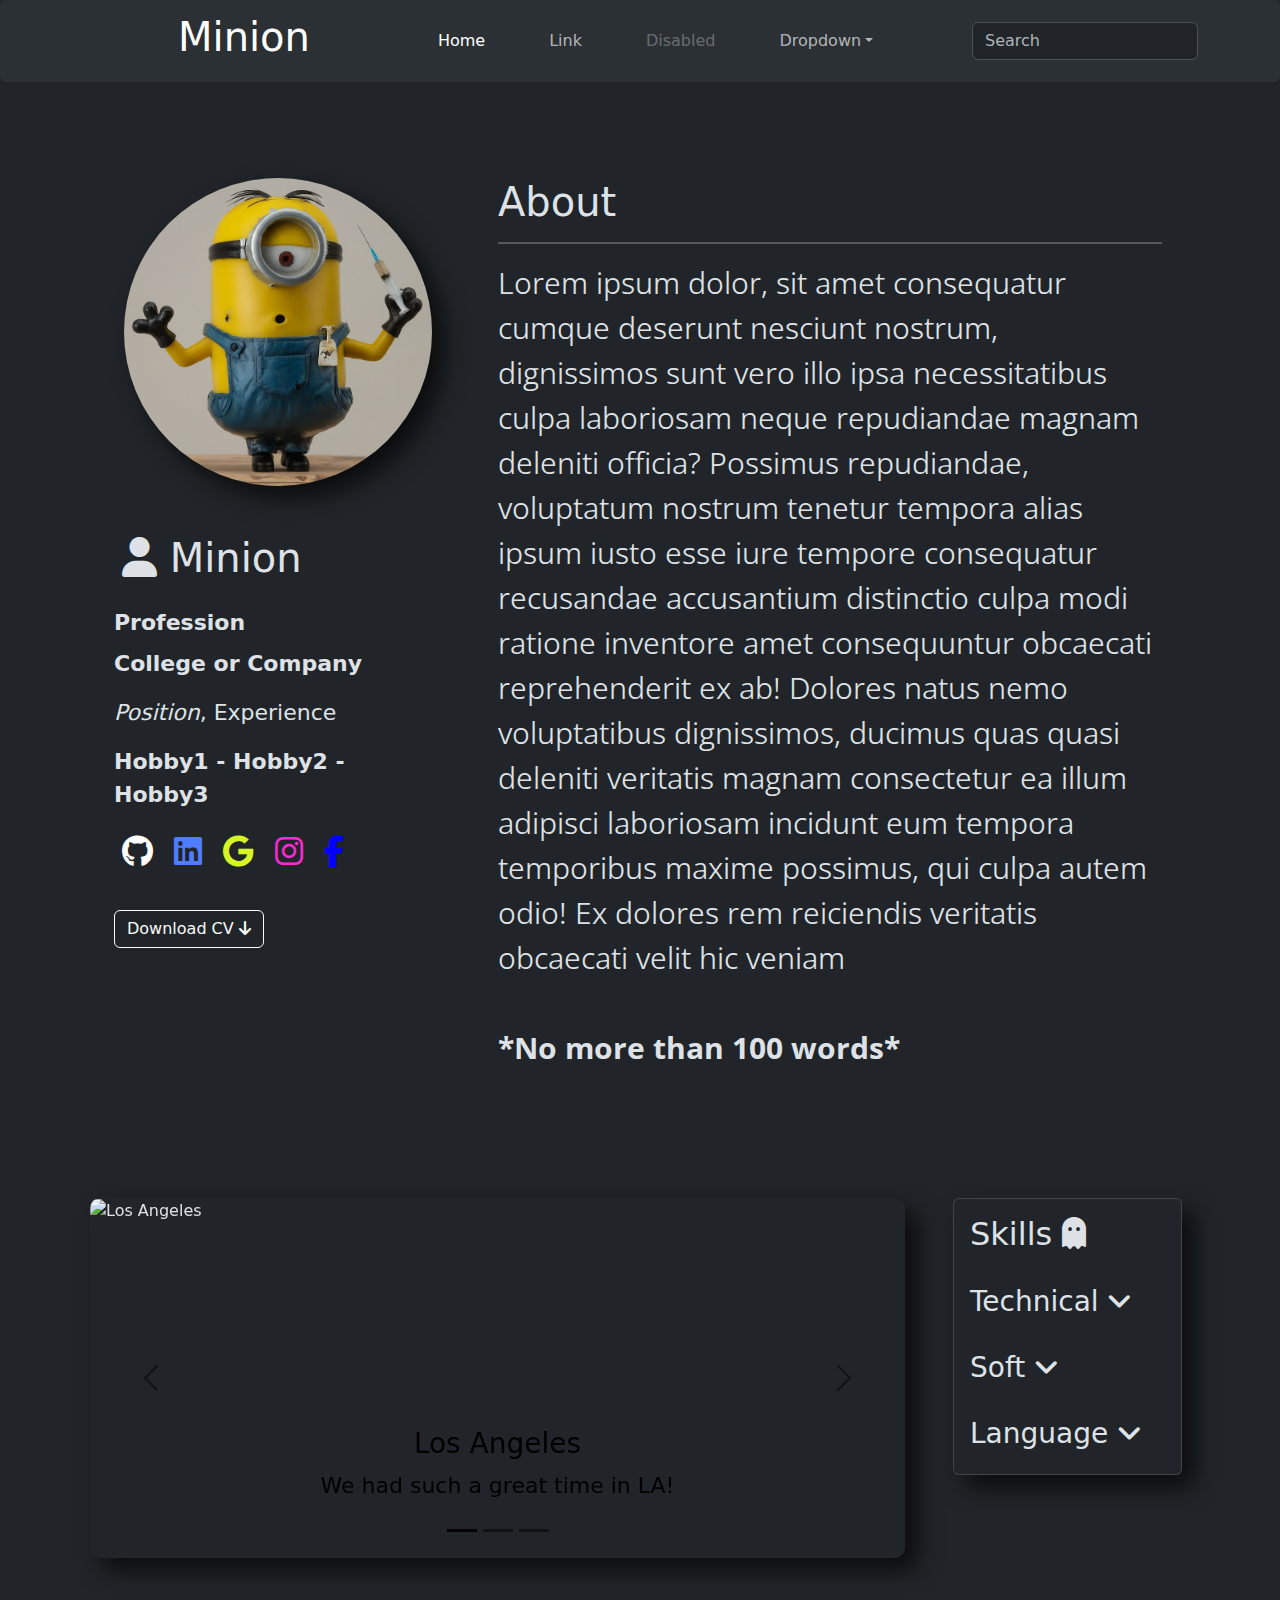
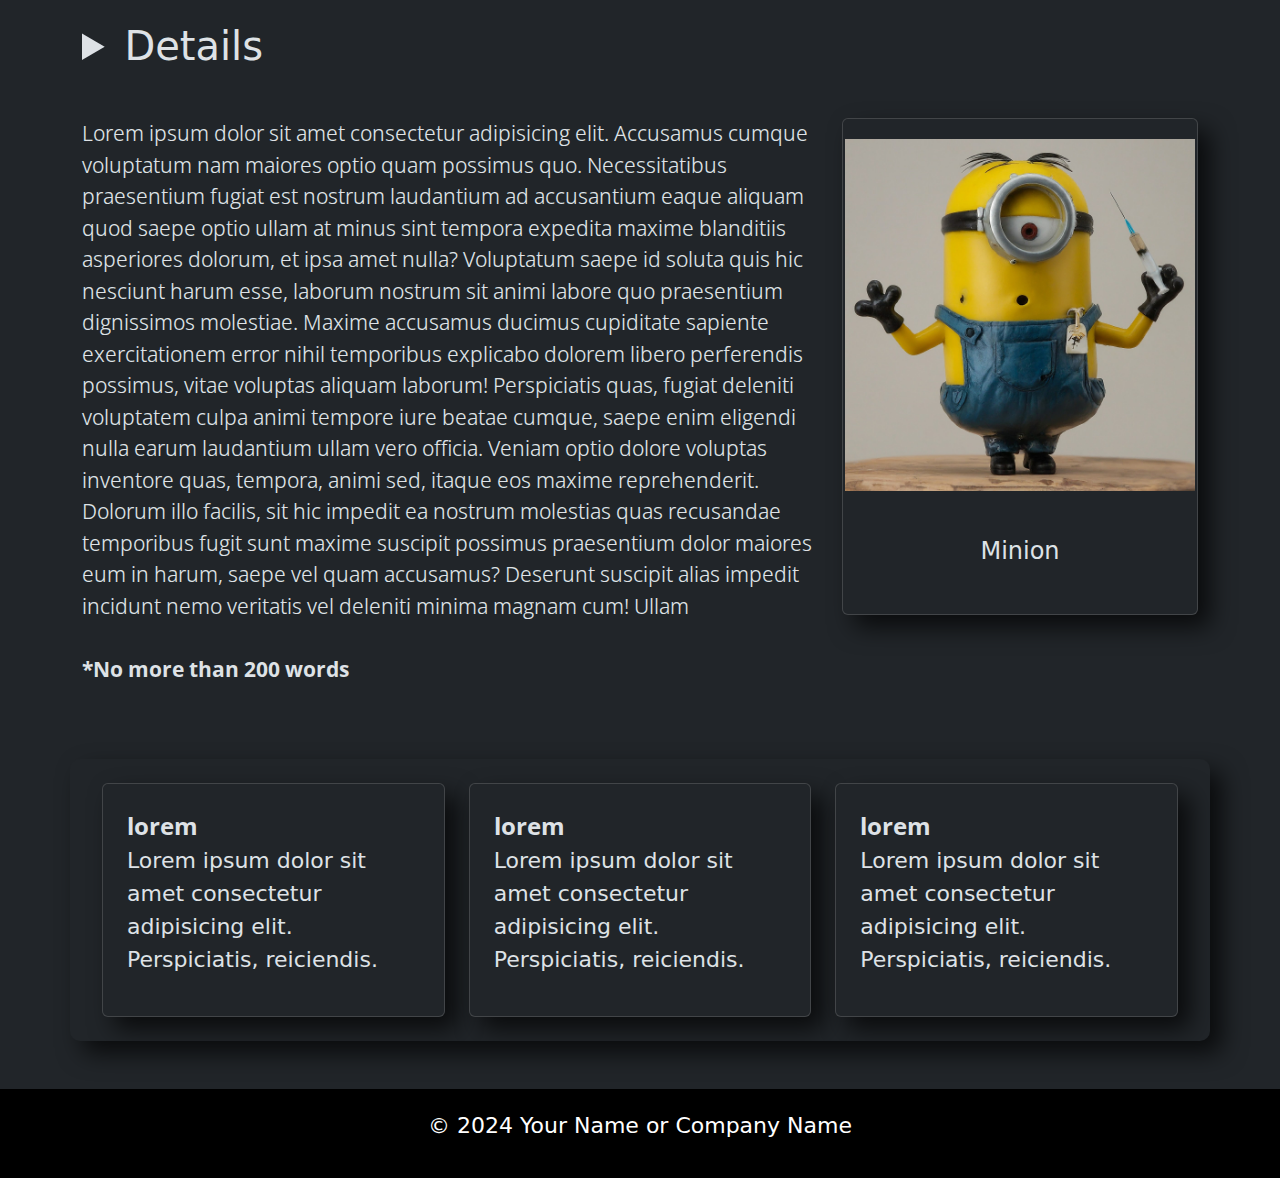
==== index.html @ 97eeaab9 "Add files via upload" ====
<!DOCTYPE html>
<html lang="en" data-bs-theme="dark">

<head>
    <meta charset="UTF-8">
    <meta name="viewport" content="width=device-width, initial-scale=1.0">
    <title>Portfolio</title>

    <!-- google fonts  -->
    <link rel="preconnect" href="https://fonts.googleapis.com">
    <link rel="preconnect" href="https://fonts.gstatic.com" crossorigin>
    <link
        href="https://fonts.googleapis.com/css2?family=Open+Sans:ital,wdth,wght@0,97.2,300..800;1,97.2,300..800&display=swap"
        rel="stylesheet">

    <!-- script part  -->
    <script src="script.js"></script>
    <script src="https://cdn.jsdelivr.net/npm/bootstrap@5.3.3/dist/js/bootstrap.bundle.min.js" integrity=""
        crossorigin=""></script>


    <!-- css, bootstrap, font awesome  -->
    <link rel="stylesheet" href="style.css">

    <link href="https://cdn.jsdelivr.net/npm/bootstrap@5.3.3/dist/css/bootstrap.min.css" rel="stylesheet" integrity=""
        crossorigin="">

    <link rel="stylesheet" href="https://cdnjs.cloudflare.com/ajax/libs/font-awesome/6.4.0/css/all.min.css" integrity=""
        crossorigin="" referrerpolicy="no-referrer" />
    <link rel="stylesheet" href="https://cdnjs.cloudflare.com/ajax/libs/font-awesome/6.4.0/css/brands.min.css"
        integrity="" crossorigin="" referrerpolicy="no-referrer" />

    <style>

    </style>

</head>

<body>

    <!-- head section  -->
    <header>
        <nav class="navbar navbar-expand-lg bg-body-tertiary rounded bg-dark" aria-label="Eleventh navbar example">
            <div class="container">
                <a class="navbar-brand mx-5 px-5" href="#"><h1>Minion</h1></a>
                <button class="navbar-toggler" type="button" data-bs-toggle="collapse"
                    data-bs-target="#navbarsExample09" aria-controls="navbarsExample09" aria-expanded="false"
                    aria-label="Toggle navigation">
                    <span class="navbar-toggler-icon"></span>
                </button>

                <div class="collapse navbar-collapse" id="navbarsExample09">
                    <ul class="navbar-nav me-auto mb-2 mb-lg-0">
                        <li class="nav-item">
                            <a class="nav-link active mx-4" aria-current="page" href="#">Home</a>
                        </li>
                        <li class="nav-item">
                            <a class="nav-link mx-4" href="#">Link</a>
                        </li>
                        <li class="nav-item">
                            <a class="nav-link disabled mx-4" aria-disabled="true">Disabled</a>
                        </li>
                        <li class="nav-item dropdown mx-4">
                            <a class="nav-link dropdown-toggle" href="#" data-bs-toggle="dropdown"
                                aria-expanded="false">Dropdown</a>
                            <ul class="dropdown-menu">
                                <li><a class="dropdown-item" href="#">Action</a></li>
                                <li><a class="dropdown-item" href="#">Another action</a></li>
                                <li><a class="dropdown-item" href="#">Something else here</a></li>
                            </ul>
                        </li>
                    </ul>
                    <form role="search">
                        <input class="form-control" type="search" placeholder="Search" aria-label="Search">
                    </form>
                </div>
            </div>
        </nav>
    </header>
    <!-- head section* -->

    <!-- main section  -->
    <main>
        <!-- row 1 -->
        <section class=" my-5">
            <div class="container">
                <div class="row">
                    <!-- Profile card -->
                    <div class="col-md-4 ">
                        <div class="rounded-3 bg-transparent my-5 mx-sm-4 " style="max-width: 400px;" id="about">
                            <img src="assets/pics/1.jpeg" class="card-img-top rounded-circle zoom shadow1 mb-5"
                                alt="Card image" style="width: 100%; margin-left: 18px;" id="contact">
                            <h1 class="card-title text-capitalize zoom mb-4 mx-3">
                                <i class="fa fa-flip fa-user mr-2"></i> Minion
                            </h1>
                            <div class="card-body px-2">
                                <p class="masthead-subheading mb-2 card-text"><strong>Profession</strong></p>
                                <p><b>College or Company</b></p>
                                <p class="card-text"><i>Position</i>, Experience</p>
                                <p class="masthead-subheading mb-2 card-text"><strong>Hobby1 - Hobby2 -
                                    Hobby3</strong></p>
                                <div style="margin: 24px 0;">
                                    <a href="#" style="margin: 4px;"><i
                                            class="fa-brands fa-github fa-shake fa-2x mx-1 zoom"
                                            style="color: #ffffff;"></i></a>
                                    <a href="#" style="margin: 4px;"><i
                                            class="fa-brands fa-linkedin fa-bounce fa-2x mx-1 zoom"
                                            style="color: #4e7dff;"></i></a>
                                    <a href="#" style="margin: 4px;"><i
                                            class="fa-brands fa-google fa-2x mx-1 zoom fa-beat-fade"
                                            style="color: #d6f527;"></i></a>
                                    <a href="#" style="margin: 4px;"><i
                                            class="fa-brands fa-instagram fa-2x mx-1 zoom fa-spin"
                                            style="color: #f82ad3;"></i></a>
                                    <a href="#" style="margin: 4px;"><i
                                            class="fa-brands fa-facebook-f fa-2x mx-1 zoom"
                                            style="color: #0400ff;"></i></a>
                                </div>
                                <a href="#" download>
                                    <button class="btn btn-outline-light mt-3 fa-bounce">Download CV <i
                                            class="fa-solid fa-arrow-down"></i></button>
                                </a>
                            </div>
                        </div>
                    </div>
                    <!-- Profile card* -->

                    <!-- About section -->
                    <div class="col-md-8 my-5 px-5">
                        <h1>About</h1>
                        <hr style="height: 2px; background-color: #ffffff;">
                        <p class="mt-3 font3">
                            Lorem ipsum dolor, sit amet consequatur cumque deserunt nesciunt nostrum, dignissimos sunt
                            vero illo ipsa necessitatibus culpa laboriosam neque repudiandae magnam deleniti officia?
                            Possimus repudiandae, voluptatum nostrum tenetur tempora alias ipsum iusto esse iure tempore
                            consequatur recusandae accusantium distinctio culpa modi ratione inventore amet consequuntur
                            obcaecati reprehenderit ex ab! Dolores natus nemo voluptatibus dignissimos, ducimus quas
                            quasi deleniti veritatis magnam consectetur ea illum adipisci laboriosam incidunt eum
                            tempora temporibus maxime possimus, qui culpa autem odio! Ex dolores rem reiciendis
                            veritatis obcaecati velit hic veniam <br><br><b>*No
                                more than 100 words*</b>
                        </p>
                    </div>
                    <!-- About section* -->

                </div>
            </div>
        </section>
        <!-- row 1* -->

        <!-- row 2 -->
        <section class=" my-5">
            <div class="container">
                <div class="row">
                    <div class="col-md-9 px-3">
                        <!-- canvas  -->
                        <div class="row">
                            <div class="col-md-12 p-3">
                                <!-- Carousel -->
                                <div id="demo" class="carousel slide shadow1 round1" data-bs-ride="carousel">
                                    <!-- Indicators/dots -->
                                    <div class="carousel-indicators">
                                        <button type="button" data-bs-target="#demo" data-bs-slide-to="0"
                                            class="active"></button>
                                        <button type="button" data-bs-target="#demo" data-bs-slide-to="1"></button>
                                        <button type="button" data-bs-target="#demo" data-bs-slide-to="2"></button>
                                    </div>

                                    <!-- The slideshow/carousel -->
                                    <div class="carousel-inner carousel-rounded">
                                        <div class="carousel-item active">
                                            <img src="assets/slider/pexels-irina-iriser-1379636.jpg" alt="Los Angeles">
                                            <div class="carousel-caption">
                                                <h3>Los Angeles</h3>
                                                <p>We had such a great time in LA!</p>
                                            </div>
                                        </div>
                                        <div class="carousel-item">
                                            <img src="assets/slider/pexels-irina-iriser-1408221.jpg" alt="Chicago">
                                            <div class="carousel-caption">
                                                <h3>Chicago</h3>
                                                <p>Thank you, Chicago!</p>
                                            </div>
                                        </div>
                                        <div class="carousel-item">
                                            <img src="assets/slider/pexels-lumn-167699.jpg" alt="New York">
                                            <div class="carousel-caption">
                                                <h3>New York</h3>
                                                <p>We love the Big Apple!</p>
                                            </div>
                                        </div>
                                    </div>

                                    <!-- Left and right controls/icons -->
                                    <button class="carousel-control-prev" type="button" data-bs-target="#demo"
                                        data-bs-slide="prev">
                                        <span class="carousel-control-prev-icon"></span>
                                    </button>
                                    <button class="carousel-control-next" type="button" data-bs-target="#demo"
                                        data-bs-slide="next">
                                        <span class="carousel-control-next-icon"></span>
                                    </button>
                                </div>
                            </div>
                        </div>
                        <!-- canvas ends  -->
                    </div>
                    <div class="col-md-3 px-md-3 mt-3">
                        <div class="container">
                            <div class="card shadow1 card-custom">
                                <div class="card-body">
                                    <div class="">
                                        <h2>Skills <i class="fa fa-ghost fa-flip"></i></h2>
                                        <br>

                                        <h3>
                                            <a class="nav-link" data-bs-toggle="collapse" href="#technicalSkills"
                                                role="button" aria-expanded="false" aria-controls="technicalSkills">
                                                Technical <i class="fa-solid fa-angle-down"></i>
                                            </a>
                                        </h3>
                                        <div class="collapse" id="technicalSkills">
                                            <div class="container"> HTML <br> Bootstrap <br> JavaScript <br> PHP </div>
                                        </div>
                                        <br>

                                        <h3>
                                            <a class="nav-link " data-bs-toggle="collapse" href="#softSkills"
                                                role="button" aria-expanded="false" aria-controls="softSkills">
                                                Soft <i class="fa-solid fa-angle-down"></i>
                                            </a>
                                        </h3>
                                        <div class="collapse" id="softSkills">
                                            <div class="container"> Writing <br> Music <br> Singing <br> Violin <br>
                                                Communication</div>
                                        </div>
                                        <br>

                                        <h3>
                                            <a class="nav-link " data-bs-toggle="collapse" href="#languageSkills"
                                                role="button" aria-expanded="false" aria-controls="languageSkills">
                                                Language <i class="fa-solid fa-angle-down"></i>
                                            </a>
                                        </h3>
                                        <div class="collapse" id="languageSkills">
                                            <div class="container"> English <br> Bengali </div>
                                        </div>
                                    </div>
                                </div>
                            </div>
                        </div>
                    </div>
                </div>
            </div>
        </section>
        <!-- row  2* -->

        <!-- row 3 -->
        <section class="my-5">
            <div class="container">
                <div class="row">
                    <div class="col-md-8">
                        <h1 class="mb-5">
                            <details>Details</details>
                        </h1>
                        <p class="font1"> Lorem ipsum dolor sit amet consectetur adipisicing elit. Accusamus cumque
                            voluptatum nam maiores optio quam possimus quo. Necessitatibus praesentium fugiat est
                            nostrum laudantium ad accusantium eaque aliquam quod saepe optio ullam at minus sint tempora
                            expedita maxime blanditiis asperiores dolorum, et ipsa amet nulla? Voluptatum saepe id
                            soluta quis hic nesciunt harum esse, laborum nostrum sit animi labore quo praesentium
                            dignissimos molestiae. Maxime accusamus ducimus cupiditate sapiente exercitationem error
                            nihil temporibus explicabo dolorem libero perferendis possimus, vitae voluptas aliquam
                            laborum! Perspiciatis quas, fugiat deleniti voluptatem culpa animi tempore iure beatae
                            cumque, saepe enim eligendi nulla earum laudantium ullam vero officia. Veniam optio dolore
                            voluptas inventore quas, tempora, animi sed, itaque eos maxime reprehenderit. Dolorum illo
                            facilis, sit hic impedit ea nostrum molestias quas recusandae temporibus fugit sunt maxime
                            suscipit possimus praesentium dolor maiores eum in harum, saepe vel quam accusamus? Deserunt
                            suscipit alias impedit incidunt nemo veritatis vel deleniti minima magnam cum! Ullam
                            
                        <br><br><b>*No more than 200 words</b>   
                        </p>
                    </div>

                    <div class="col-md-4 my-5">
                        <div class="card shadow1 round1 card-instax my-5 zoom">
                            <img class="card-img-top" src="assets/pics/1.jpeg" alt="Card image">
                            <div class="card-body">
                                <h4 class="d-flex justify-content-center pb-4 mx-4 ">
                                    Minion
                                </h4>
                            </div>
                        </div>
                    </div>

                </div>
            </div>
        </section>
        <!-- row 3* -->

        <!-- row 4 -->
        <section class="my-5">

  <!-- Project section-->
  <div class="container shadow1 round1 mt-4">
    <div class="row my-3 mx-2">
        <div class="col-md-4 my-sm-2">
            <a href="jumbotron.html" class="card-link">
                <div class="card p-4 box shadow1 round1 zoom">
                    <strong class="font2 bold">lorem</strong>
                    <p>Lorem ipsum dolor sit amet consectetur adipisicing elit. Perspiciatis, reiciendis.</p>
                </div>
            </a>
        </div>
        <div class="col-md-4 my-sm-2">
            <a href="anotherfile.html" class="card-link">
                <div class="card p-4 box shadow1 round1 zoom">
                    <strong class="font2 bold">lorem</strong>
                    <p>Lorem ipsum dolor sit amet consectetur adipisicing elit. Perspiciatis, reiciendis.</p>
                </div>
            </a>
        </div>
        <div class="col-md-4 my-sm-2">
            <a href="yetanotherfile.html" class="card-link">
                <div class="card p-4 box shadow1 round1 zoom">
                    <strong class="font2 bold">lorem</strong>
                    <p>Lorem ipsum dolor sit amet consectetur adipisicing elit. Perspiciatis, reiciendis.</p>
                </div>
            </a>
        </div>
    </div>
</div>

        </section>
        <!-- row 4* -->
    </main>
    <!-- main section*  -->

    <!-- footer section  -->
    <section>
        <footer style="background-color: black; color: white; padding: 20px; text-align: center;" class="mt-5">
            <p>© 2024 Your Name or Company Name</p>
        </footer>
    </section>
    <!-- footer section*  -->


</body>

</html>
---- style.css ----
/* shadow1
box
round1
round2 
zoom
media query */

/* https: //getbootstrap.com/docs/5.3/components/collapse/#example
<input type="color" class="form-control form-control-color" value="#CCCCCC">data-bs-theme="dark" */

body {
    font-family: 'Open Sans', sans-serif;
    /* Fallback font for non-supporting browsers */
}

p {
    font-size: 22px;
    font-weight: 350;
}

h1,
h2,
h3,
h4,
h5,
h6,
p {
    font-weight: 400;
}

a.card-link {
    text-decoration: none;
    color: inherit;
    display: block; /* Makes the entire card clickable */
}
a.card-link:hover {
    text-decoration: none;
}

.head-text {
    font-size: 29px;
    font-weight: 640;
}


/* zoom effect  */

.zoom {
    /* padding: 0px; */
    /* background-color: blue; */
    transition: transform .3s;
    /* width: 0px; */
    /* height: 0px; */
    margin: 0 auto;
}

.zoom:hover {
    -ms-transform: scale(1.1);
    /* IE 9 */
    -webkit-transform: scale(1.1);
    /* Safari 3-8 */
    transform: scale(1.05);
}

/* font size  */
.font1 {
    font-family: 'Open Sans', sans-serif;
    font-weight: 350;
    font-size: 21px;
}

.font2 {
    font-family: 'Open Sans', sans-serif;
    font-weight: 350;
    font-size: 24px;
}

.font3 {
    font-family: 'Open Sans', sans-serif;
    font-weight: 350;
    font-size: 30px;
}

.bold {
    font-weight: bolder;
}

/* hr  */

hr {
    border-top: 1px solid #363636;
    height: 1px;
    opacity: .2;
}

.shadow1 {
    overflow: hidden;
    background-color: transparent;
    box-shadow: 12px 12px 25px rgba(0, 0, 0, 0.7);
}


/* box */
.box {
    overflow: hidden;
    background-color: transparent;
}

/* rounded borders  */

.round1 {
    border-radius: 10px;
}

.round2 {
    border-radius: 5px;
}

.circle {
    border-radius: 100%;
}

/* carousel customization */
.carousel-item img {
    width: 100%;
    height: 100%;
    object-fit: cover;
}

.carousel-item {
    transition: transform 2000ms ease-in-out;
}

.carousel-inner {
    width: 100%;
    height: 360px;
    overflow: hidden;
}

.carousel-item {
    width: 100%;
    height: 100%;
    display: flex;
    align-items: center;
    justify-content: center;
}

/* custom card settings  */

.card-custom {
    width: 100%;
    max-width: 260px;
    /* Default card width for desktop */
    height: 390px;
    margin: 0 auto;
}

.card-custom img {
    width: 100%;
    height: auto;
}

/* ratio 1.26 */
.card-instax {
    width: 100%;
    max-width: 400px;
    /* Default card width for desktop */
    height: 504px;
    margin-bottom: 20px;
  }
  
  /* ratio 1.15 */
  .card-instax img {
    width: 100%;
    max-width: 350px;
    /* Default card width for desktop */
    height: 402px;
    margin: 0 auto;
    padding-top: 20px;
    padding-bottom: 30px;
  }

/* glow on hover  */
.glow-on-hover {
    transition: color 0.3s, text-shadow 0.3s, transform 0.3s;
}

.glow-on-hover:hover {
    color: #fff;
    text-shadow: 0 0 5px rgba(255, 255, 255, 0.5),
        0 0 10px rgba(255, 255, 255, 0.5),
        0 0 15px rgba(255, 255, 255, 0.5),
        0 0 20px rgba(255, 255, 255, 0.5);
    transform: scale(1.1);
    transition: transform .3s;
}


/* media query  */

/* ---------------------------------- */
@media (max-width: 768px) {

    /* Media query for phone view */
    .card-custom {
        max-width: 520px;
        /* Increased card width for mobile */
        height: 360px;
        /* Increased card height for mobile */
    }

    .sidebar {
        width: 0;
        /* Collapse the width */
        transition: width 0.3s ease-in-out;
        /* Optional animation */
    }

    /* hide is for hiding sidebar while in phone  */
    .hide {
        display: none;
    }

    /* font size  */
.font1 {
    font-family: 'Open Sans', sans-serif;
    font-weight: 350;
    font-size: 21px;
}

.font2 {
    font-family: 'Open Sans', sans-serif;
    font-weight: 350;
    font-size: 22px;
}

.font3 {
    font-family: 'Open Sans', sans-serif;
    font-weight: 350;
    font-size: 24px;
}
}

/* ------------------------------------- */


/* grad buttons  */
.gradient-button {
    color: white;
    font-weight: bold;
    text-align: center;
    transition: transform 0.2s;
    box-shadow: 0 4px 6px rgba(0, 0, 0, 0.1);
    cursor: pointer;
    text-decoration: none;
    display: block;
}

.gradient-button {
    color: white;
    font-weight: bold;
    text-align: center;
    transition: transform 0.2s;
    box-shadow: 0 4px 6px rgba(0, 0, 0, 0.1);
    cursor: pointer;
    text-decoration: none;
    display: block;
}

.gradient-button:hover {
    transform: scale(1.05);
}

/* Gradient colors */
.gradient1 {
    background: linear-gradient(45deg, #ff9599, #ffcabb);
}

.gradient2 {
    background: linear-gradient(45deg, #aa8dee, #f3a8de);
}

.gradient3 {
    background: linear-gradient(45deg, #ff9a9e, #fecfef);
}

.gradient4 {
    background: linear-gradient(45deg, hsl(218, 100%, 94%), #a4e2ff);
}

.gradient5 {
    background: linear-gradient(45deg, #6c87ff, #b36bfc);
}

.gradient6 {
    background: linear-gradient(45deg, #a0ff8e, #8affd8);
}

.gradient8 {
    background: linear-gradient(45deg, #89f7fe, #66a6ff);
}

/* pink */
.gradient9 {
    background: linear-gradient(45deg, #fbc2eb, #a6c1ee);
}

/* orange  */
.gradient10 {
    background: linear-gradient(45deg, #ffe8c9, #ff9d7d);
}

/* background colors  */
/* dark-gradient-backgrounds.css */

/* Midnight City */
.bg-midnight-city {
    background: linear-gradient(to right, #535353, #b1b4b8);
}

/* Dark Knight */
.bg-dark-knight {
    background: linear-gradient(to right, #2c3e50, #4ca1af);
}

/* Dark Ocean */
.bg-dark-ocean {
    background: linear-gradient(to right, #373b44, #4286f4);
}

/* Night Sky */
.bg-night-sky {
    background: linear-gradient(to right, #141e30, #243b55);
}

/* Mystic Night */
.bg-mystic-night {
    background: linear-gradient(to right, #1e3c72, #2a5298);
}

/* Deep Blue */
.bg-deep-blue {
    background: linear-gradient(to right, #000428, #004e92);
}

/* Purple Dream */
.bg-purple-dream {
    background: linear-gradient(to right, #1a2a6c, #b21f1f, #fdbb2d);
}

.bg-r {
    position: fixed;
    top: 0;
    left: 0;
    width: 100%;
    height: 100%;
    background: linear-gradient(to bottom, #000000, #330033, #660066, #990099, #cc00cc, #ff00ff, #ff3399);
    /* Adjust the colors as per your preference */
}
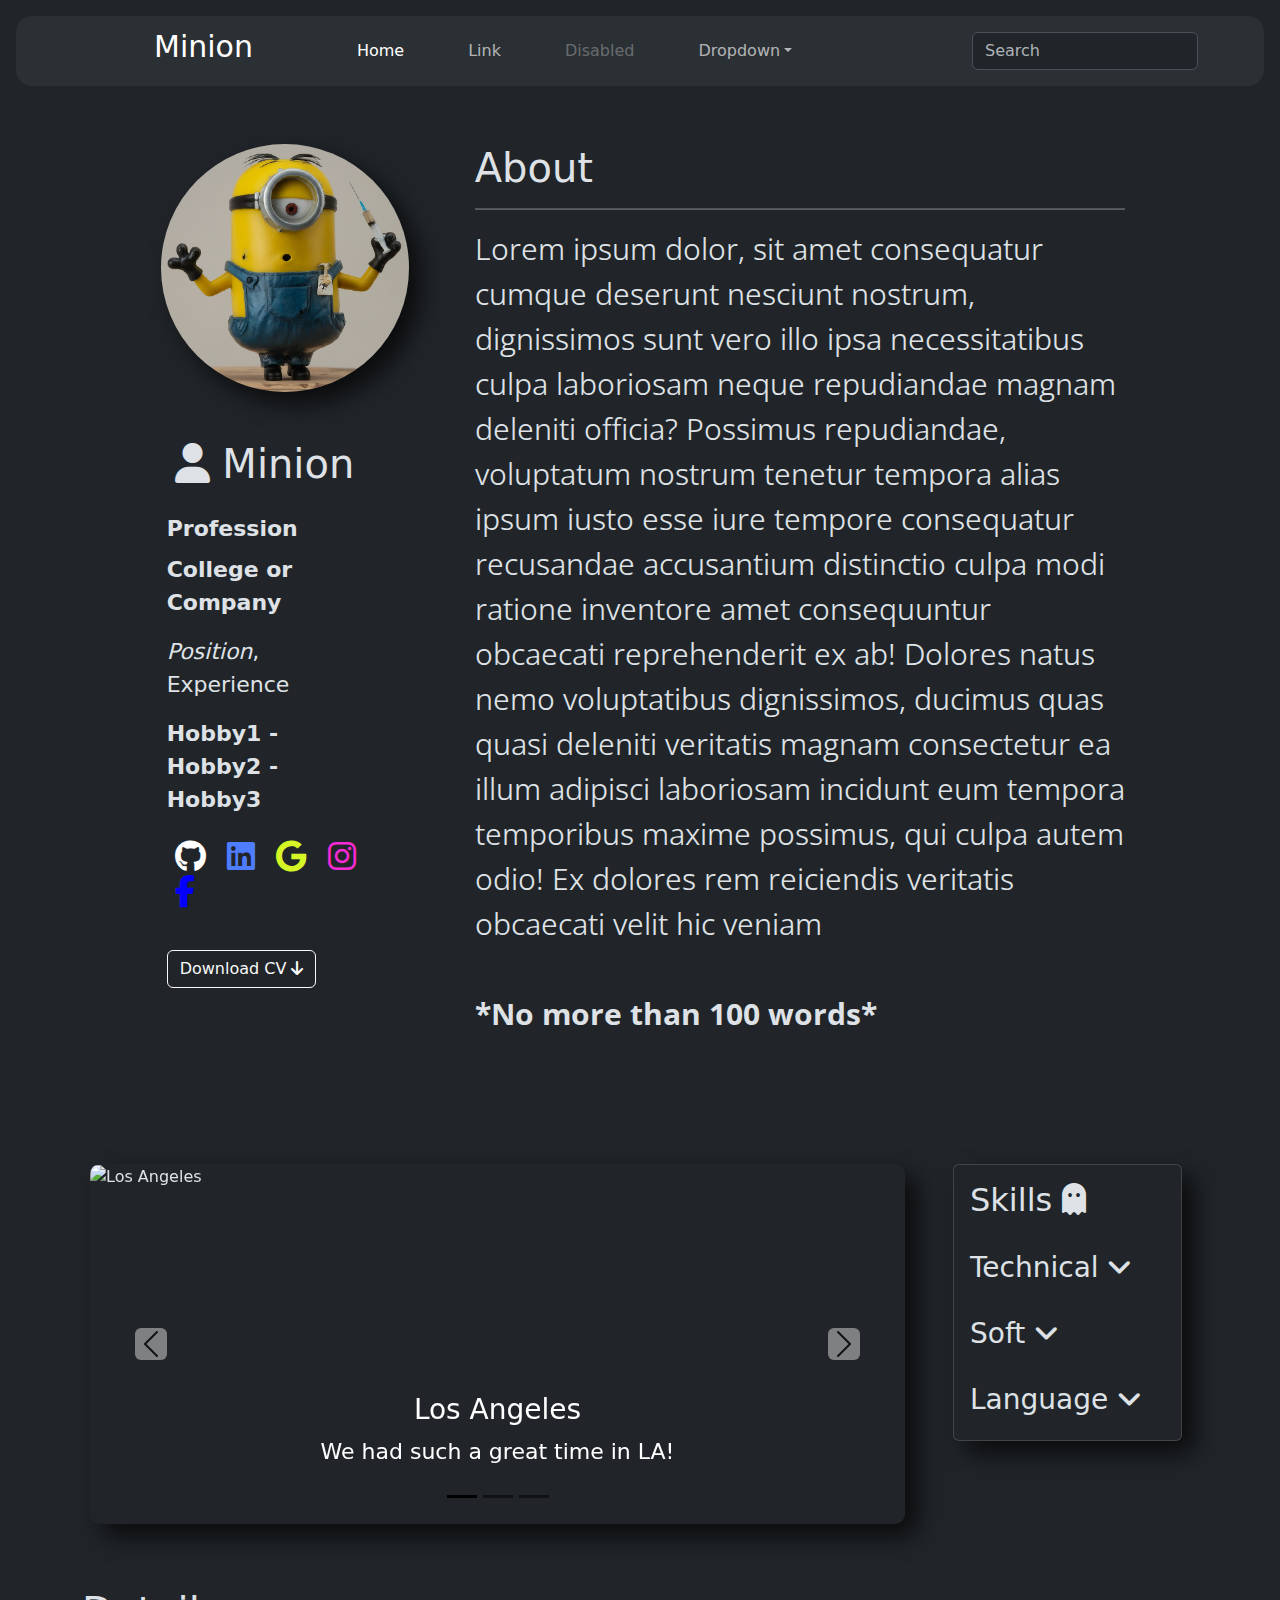
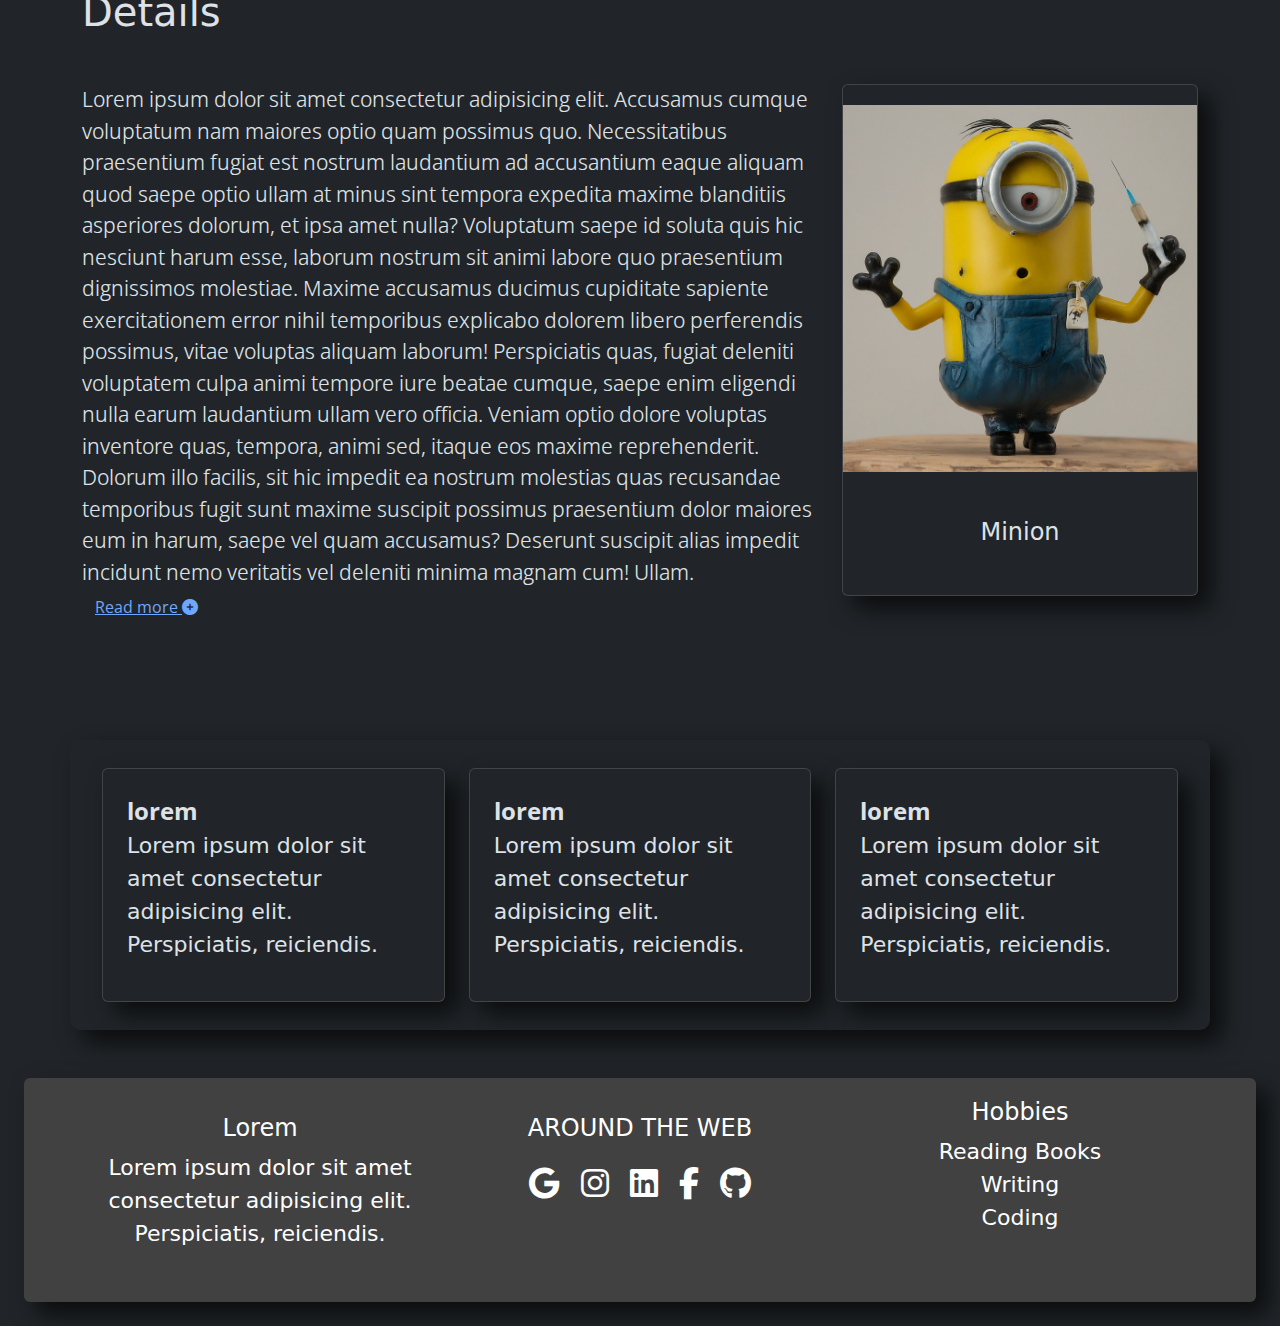
==== commit 035c27ba: "Add files via upload" ====
--- a/index.html
+++ b/index.html
@@ -40,17 +40,20 @@
 
     <!-- head section  -->
     <header>
-        <nav class="navbar navbar-expand-lg bg-body-tertiary rounded bg-dark" aria-label="Eleventh navbar example">
+        <nav class="navbar navbar-expand-lg bg-body-tertiary rounded bg-dark rounded-4 m-3 fixed-top"
+            aria-label="">
             <div class="container">
-                <a class="navbar-brand mx-5 px-5" href="#"><h1>Minion</h1></a>
+                <a class="navbar-brand mx-5 px-4" href="#">
+                    <h1 style="font-size: 30px;">Minion</h1>
+                </a>
                 <button class="navbar-toggler" type="button" data-bs-toggle="collapse"
-                    data-bs-target="#navbarsExample09" aria-controls="navbarsExample09" aria-expanded="false"
+                    data-bs-target="" aria-controls="navbarsExample09" aria-expanded="false"
                     aria-label="Toggle navigation">
                     <span class="navbar-toggler-icon"></span>
                 </button>
 
                 <div class="collapse navbar-collapse" id="navbarsExample09">
-                    <ul class="navbar-nav me-auto mb-2 mb-lg-0">
+                    <ul class="navbar-nav me-auto ">
                         <li class="nav-item">
                             <a class="nav-link active mx-4" aria-current="page" href="#">Home</a>
                         </li>
@@ -78,55 +81,64 @@
         </nav>
     </header>
     <!-- head section* -->
-
+    <br><br>
     <!-- main section  -->
-    <main>
+    <main class="">
         <!-- row 1 -->
         <section class=" my-5">
-            <div class="container">
+            <div class="container-fluid ">
                 <div class="row">
+
+                    <div class="col-md-1"></div>
+
                     <!-- Profile card -->
-                    <div class="col-md-4 ">
+
+                    <div class="col-md-3 ">
                         <div class="rounded-3 bg-transparent my-5 mx-sm-4 " style="max-width: 400px;" id="about">
                             <img src="assets/pics/1.jpeg" class="card-img-top rounded-circle zoom shadow1 mb-5"
                                 alt="Card image" style="width: 100%; margin-left: 18px;" id="contact">
-                            <h1 class="card-title text-capitalize zoom mb-4 mx-3">
-                                <i class="fa fa-flip fa-user mr-2"></i> Minion
-                            </h1>
-                            <div class="card-body px-2">
-                                <p class="masthead-subheading mb-2 card-text"><strong>Profession</strong></p>
-                                <p><b>College or Company</b></p>
-                                <p class="card-text"><i>Position</i>, Experience</p>
-                                <p class="masthead-subheading mb-2 card-text"><strong>Hobby1 - Hobby2 -
-                                    Hobby3</strong></p>
-                                <div style="margin: 24px 0;">
-                                    <a href="#" style="margin: 4px;"><i
-                                            class="fa-brands fa-github fa-shake fa-2x mx-1 zoom"
-                                            style="color: #ffffff;"></i></a>
-                                    <a href="#" style="margin: 4px;"><i
-                                            class="fa-brands fa-linkedin fa-bounce fa-2x mx-1 zoom"
-                                            style="color: #4e7dff;"></i></a>
-                                    <a href="#" style="margin: 4px;"><i
-                                            class="fa-brands fa-google fa-2x mx-1 zoom fa-beat-fade"
-                                            style="color: #d6f527;"></i></a>
-                                    <a href="#" style="margin: 4px;"><i
-                                            class="fa-brands fa-instagram fa-2x mx-1 zoom fa-spin"
-                                            style="color: #f82ad3;"></i></a>
-                                    <a href="#" style="margin: 4px;"><i
-                                            class="fa-brands fa-facebook-f fa-2x mx-1 zoom"
-                                            style="color: #0400ff;"></i></a>
+
+                            <!-- separating pic and text  -->
+
+                            <div class="container px-3">
+                                <h1 class="card-title text-capitalize zoom mb-4 mx-3">
+                                    <i class="fa fa-flip fa-user mr-2"></i> Minion
+                                </h1>
+                                <div class="card-body px-2">
+                                    <p class="masthead-subheading mb-2 card-text"><strong>Profession</strong></p>
+                                    <p><b>College or Company</b></p>
+                                    <p class="card-text"><i>Position</i>, Experience</p>
+                                    <p class="masthead-subheading mb-2 card-text"><strong>Hobby1 - Hobby2 -
+                                            Hobby3</strong></p>
+                                    <div style="margin: 24px 0;">
+                                        <a href="#" style="margin: 4px;"><i
+                                                class="fa-brands fa-github fa-shake fa-2x mx-1 zoom"
+                                                style="color: #ffffff;"></i></a>
+                                        <a href="#" style="margin: 4px;"><i
+                                                class="fa-brands fa-linkedin fa-bounce fa-2x mx-1 zoom"
+                                                style="color: #4e7dff;"></i></a>
+                                        <a href="#" style="margin: 4px;"><i
+                                                class="fa-brands fa-google fa-2x mx-1 zoom fa-beat-fade"
+                                                style="color: #d6f527;"></i></a>
+                                        <a href="#" style="margin: 4px;"><i
+                                                class="fa-brands fa-instagram fa-2x mx-1 zoom fa-spin"
+                                                style="color: #f82ad3;"></i></a>
+                                        <a href="#" style="margin: 4px;"><i
+                                                class="fa-brands fa-facebook-f fa-2x mx-1 zoom"
+                                                style="color: #0400ff;"></i></a>
+                                    </div>
+                                    <a href="#" download>
+                                        <button class="btn btn-outline-light mt-3 fa-bounce">Download CV <i
+                                                class="fa-solid fa-arrow-down"></i></button>
+                                    </a>
                                 </div>
-                                <a href="#" download>
-                                    <button class="btn btn-outline-light mt-3 fa-bounce">Download CV <i
-                                            class="fa-solid fa-arrow-down"></i></button>
-                                </a>
                             </div>
                         </div>
                     </div>
                     <!-- Profile card* -->
 
                     <!-- About section -->
-                    <div class="col-md-8 my-5 px-5">
+                    <div class="col-md-7 my-5 px-5">
                         <h1>About</h1>
                         <hr style="height: 2px; background-color: #ffffff;">
                         <p class="mt-3 font3">
@@ -143,6 +155,9 @@
                     </div>
                     <!-- About section* -->
 
+                    <div class="col-md-1"></div>
+
+
                 </div>
             </div>
         </section>
@@ -152,6 +167,7 @@
         <section class=" my-5">
             <div class="container">
                 <div class="row">
+
                     <div class="col-md-9 px-3">
                         <!-- canvas  -->
                         <div class="row">
@@ -171,40 +187,48 @@
                                         <div class="carousel-item active">
                                             <img src="assets/slider/pexels-irina-iriser-1379636.jpg" alt="Los Angeles">
                                             <div class="carousel-caption">
-                                                <h3>Los Angeles</h3>
-                                                <p>We had such a great time in LA!</p>
+                                                <h3 class="text-white">Los Angeles</h3>
+                                                <p class="text-white">We had such a great time in LA!</p>
                                             </div>
                                         </div>
                                         <div class="carousel-item">
                                             <img src="assets/slider/pexels-irina-iriser-1408221.jpg" alt="Chicago">
                                             <div class="carousel-caption">
-                                                <h3>Chicago</h3>
-                                                <p>Thank you, Chicago!</p>
+                                                <h3 class="text-white">Chicago</h3>
+                                                <p class="text-white">Thank you, Chicago!</p>
                                             </div>
                                         </div>
                                         <div class="carousel-item">
                                             <img src="assets/slider/pexels-lumn-167699.jpg" alt="New York">
                                             <div class="carousel-caption">
-                                                <h3>New York</h3>
-                                                <p>We love the Big Apple!</p>
+                                                <h3 class="text-white">New York</h3>
+                                                <p class="text-white">We love the Big Apple!</p>
                                             </div>
                                         </div>
                                     </div>
 
                                     <!-- Left and right controls/icons -->
-                                    <button class="carousel-control-prev" type="button" data-bs-target="#demo"
+                                    <button class="carousel-control-prev " type="button" data-bs-target="#demo"
                                         data-bs-slide="prev">
-                                        <span class="carousel-control-prev-icon"></span>
+                                        <span class="carousel-control-prev-icon bg-dark rounded-2 "
+                                            aria-hidden="true"></span>
+                                        <span class="visually-hidden">Previous</span>
                                     </button>
                                     <button class="carousel-control-next" type="button" data-bs-target="#demo"
                                         data-bs-slide="next">
-                                        <span class="carousel-control-next-icon"></span>
+                                        <span class="carousel-control-next-icon  bg-dark rounded-2"
+                                            aria-hidden="true"></span>
+                                        <span class="visually-hidden">Next</span>
                                     </button>
                                 </div>
                             </div>
                         </div>
                         <!-- canvas ends  -->
                     </div>
+
+
+
+                    <!-- skills section  -->
                     <div class="col-md-3 px-md-3 mt-3">
                         <div class="container">
                             <div class="card shadow1 card-custom">
@@ -250,6 +274,7 @@
                             </div>
                         </div>
                     </div>
+
                 </div>
             </div>
         </section>
@@ -259,33 +284,73 @@
         <section class="my-5">
             <div class="container">
                 <div class="row">
+
+                    <!-- Details Column -->
                     <div class="col-md-8">
-                        <h1 class="mb-5">
-                            <details>Details</details>
-                        </h1>
-                        <p class="font1"> Lorem ipsum dolor sit amet consectetur adipisicing elit. Accusamus cumque
-                            voluptatum nam maiores optio quam possimus quo. Necessitatibus praesentium fugiat est
-                            nostrum laudantium ad accusantium eaque aliquam quod saepe optio ullam at minus sint tempora
-                            expedita maxime blanditiis asperiores dolorum, et ipsa amet nulla? Voluptatum saepe id
-                            soluta quis hic nesciunt harum esse, laborum nostrum sit animi labore quo praesentium
-                            dignissimos molestiae. Maxime accusamus ducimus cupiditate sapiente exercitationem error
-                            nihil temporibus explicabo dolorem libero perferendis possimus, vitae voluptas aliquam
-                            laborum! Perspiciatis quas, fugiat deleniti voluptatem culpa animi tempore iure beatae
-                            cumque, saepe enim eligendi nulla earum laudantium ullam vero officia. Veniam optio dolore
-                            voluptas inventore quas, tempora, animi sed, itaque eos maxime reprehenderit. Dolorum illo
+                        <h1 class="mb-5">Details</h1>
+                        <p class="font1">
+                            Lorem ipsum dolor sit amet consectetur adipisicing elit. Accusamus cumque voluptatum nam
+                            maiores
+                            optio quam possimus quo. Necessitatibus praesentium fugiat est nostrum laudantium ad
+                            accusantium
+                            eaque aliquam quod saepe optio ullam at minus sint tempora expedita maxime blanditiis
+                            asperiores
+                            dolorum, et ipsa amet nulla? Voluptatum saepe id soluta quis hic nesciunt harum esse,
+                            laborum
+                            nostrum sit animi labore quo praesentium dignissimos molestiae. Maxime accusamus ducimus
+                            cupiditate
+                            sapiente exercitationem error nihil temporibus explicabo dolorem libero perferendis
+                            possimus,
+                            vitae voluptas aliquam laborum! Perspiciatis quas, fugiat deleniti voluptatem culpa animi
+                            tempore
+                            iure beatae cumque, saepe enim eligendi nulla earum laudantium ullam vero officia. Veniam
+                            optio
+                            dolore voluptas inventore quas, tempora, animi sed, itaque eos maxime reprehenderit. Dolorum
+                            illo
                             facilis, sit hic impedit ea nostrum molestias quas recusandae temporibus fugit sunt maxime
                             suscipit possimus praesentium dolor maiores eum in harum, saepe vel quam accusamus? Deserunt
-                            suscipit alias impedit incidunt nemo veritatis vel deleniti minima magnam cum! Ullam
-                            
-                        <br><br><b>*No more than 200 words</b>   
-                        </p>
-                    </div>
-
+                            suscipit alias impedit incidunt nemo veritatis vel deleniti minima magnam cum! Ullam.
+                            <button class="btn btn-link" type="button" data-bs-toggle="collapse"
+                                data-bs-target="#collapseDetails" aria-expanded="false" aria-controls="collapseDetails">
+                                Read more <i class="fas fa-plus-circle"></i>
+                            </button>
+                        <div class="collapse" id="collapseDetails">
+                            <p class="font1"> Lorem ipsum dolor sit amet consectetur adipisicing elit. Accusamus cumque
+                                voluptatum nam
+                                maiores
+                                optio quam possimus quo. Necessitatibus praesentium fugiat est nostrum laudantium ad
+                                accusantium
+                                eaque aliquam quod saepe optio ullam at minus sint tempora expedita maxime blanditiis
+                                asperiores
+                                dolorum, et ipsa amet nulla? Voluptatum saepe id soluta quis hic nesciunt harum esse,
+                                laborum
+                                nostrum sit animi labore quo praesentium dignissimos molestiae. Maxime accusamus ducimus
+                                cupiditate sapiente exercitationem error nihil temporibus explicabo dolorem libero
+                                perferendis
+                                possimus, vitae voluptas aliquam laborum! Perspiciatis quas, fugiat deleniti voluptatem
+                                culpa
+                                animi tempore iure beatae cumque, saepe enim eligendi nulla earum laudantium ullam vero
+                                officia.
+                                Veniam optio dolore voluptas inventore quas, tempora, animi sed, itaque eos maxime
+                                reprehenderit.
+                                Dolorum illo facilis, sit hic impedit ea nostrum molestias quas recusandae temporibus
+                                fugit
+                                sunt maxime suscipit possimus praesentium dolor maiores eum in harum, saepe vel quam
+                                accusamus?
+                                Deserunt suscipit alias impedit incidunt nemo veritatis vel deleniti minima magnam cum!
+                                Ullam.
+                            </p>
+                            </p>
+
+                        </div>
+                    </div>
+
+                    <!-- Image Card Column -->
                     <div class="col-md-4 my-5">
                         <div class="card shadow1 round1 card-instax my-5 zoom">
                             <img class="card-img-top" src="assets/pics/1.jpeg" alt="Card image">
                             <div class="card-body">
-                                <h4 class="d-flex justify-content-center pb-4 mx-4 ">
+                                <h4 class="d-flex justify-content-center pb-4 mx-4">
                                     Minion
                                 </h4>
                             </div>
@@ -297,38 +362,42 @@
         </section>
         <!-- row 3* -->
 
+
         <!-- row 4 -->
         <section class="my-5">
 
-  <!-- Project section-->
-  <div class="container shadow1 round1 mt-4">
-    <div class="row my-3 mx-2">
-        <div class="col-md-4 my-sm-2">
-            <a href="jumbotron.html" class="card-link">
-                <div class="card p-4 box shadow1 round1 zoom">
-                    <strong class="font2 bold">lorem</strong>
-                    <p>Lorem ipsum dolor sit amet consectetur adipisicing elit. Perspiciatis, reiciendis.</p>
-                </div>
-            </a>
-        </div>
-        <div class="col-md-4 my-sm-2">
-            <a href="anotherfile.html" class="card-link">
-                <div class="card p-4 box shadow1 round1 zoom">
-                    <strong class="font2 bold">lorem</strong>
-                    <p>Lorem ipsum dolor sit amet consectetur adipisicing elit. Perspiciatis, reiciendis.</p>
-                </div>
-            </a>
-        </div>
-        <div class="col-md-4 my-sm-2">
-            <a href="yetanotherfile.html" class="card-link">
-                <div class="card p-4 box shadow1 round1 zoom">
-                    <strong class="font2 bold">lorem</strong>
-                    <p>Lorem ipsum dolor sit amet consectetur adipisicing elit. Perspiciatis, reiciendis.</p>
-                </div>
-            </a>
-        </div>
-    </div>
-</div>
+            <!-- Project section-->
+            <div class="container shadow1 round1 mt-4">
+                <div class="row my-3 mx-2">
+                    <div class="col-md-4 my-sm-2 py-sm-1">
+                        <a href="jumbotron.html" class="card-link">
+                            <div class="card p-4 box shadow1 round1 zoom">
+                                <strong class="font2 bold">lorem</strong>
+                                <p>Lorem ipsum dolor sit amet consectetur adipisicing elit. Perspiciatis, reiciendis.
+                                </p>
+                            </div>
+                        </a>
+                    </div>
+                    <div class="col-md-4 my-sm-2 py-sm-1">
+                        <a href="anotherfile.html" class="card-link">
+                            <div class="card p-4 box shadow1 round1 zoom">
+                                <strong class="font2 bold">lorem</strong>
+                                <p>Lorem ipsum dolor sit amet consectetur adipisicing elit. Perspiciatis, reiciendis.
+                                </p>
+                            </div>
+                        </a>
+                    </div>
+                    <div class="col-md-4 my-sm-2 py-sm-1">
+                        <a href="yetanotherfile.html" class="card-link">
+                            <div class="card p-4 box shadow1 round1 zoom">
+                                <strong class="font2 bold">lorem</strong>
+                                <p>Lorem ipsum dolor sit amet consectetur adipisicing elit. Perspiciatis, reiciendis.
+                                </p>
+                            </div>
+                        </a>
+                    </div>
+                </div>
+            </div>
 
         </section>
         <!-- row 4* -->
@@ -337,8 +406,44 @@
 
     <!-- footer section  -->
     <section>
-        <footer style="background-color: black; color: white; padding: 20px; text-align: center;" class="mt-5">
-            <p>© 2024 Your Name or Company Name</p>
+        <footer style="background-color: rgb(65, 65, 65); color: white; padding: 20px; text-align: center;"
+            class="m-4 rounded-2 shadow1">
+            <div class="container">
+                <div class="row">
+                    <!-- box 1 -->
+                    <div class="col-md-4 my-3">
+                        <div class="">
+                            <h4>Lorem</h4>
+                            <p>Lorem ipsum dolor sit amet consectetur adipisicing elit. Perspiciatis, reiciendis.
+                            </p>
+                        </div>
+                    </div>
+                    <!-- box 2  -->
+                    <div class="col-md-4 col-sm-12 my-3">
+                        <h4 class="text-uppercase mb-4">Around the Web</h4>
+                        <a href="" style="margin: 4px;"><i class="fa-brands fa-google fa-2x mx-1 zoom"
+                                style="color: #ffffff;"></i></a>
+                        <a href="" style="margin: 4px;"><i class="fa-brands fa-instagram fa-2x mx-1 zoom"
+                                style="color: #ffffff;"></i></a>
+                        <a href="" style="margin: 4px;"><i class="fa-brands fa-linkedin fa-2x mx-1 zoom"
+                                style="color: #ffffff;"></i></a>
+                        <a href="" style="margin: 4px;"><i class="fa-brands fa-facebook-f fa-2x mx-1 zoom"
+                                style="color: #ffffff;"></i></a>
+                        <a href="" style="margin: 4px;"><i class="fa-brands fa-github fa-2x mx-1 zoom"
+                                style="color: #ffffff;"></i></a>
+                    </div>
+                    <!-- box 3 -->
+                    <div class="col-md-4 col-sm-12">
+                        <h4>Hobbies</h4>
+                        <p>
+                            Reading Books <br>
+                            Writing <br>
+                            Coding
+                        </p>
+                    </div>
+
+                </div>
+            </div>
         </footer>
     </section>
     <!-- footer section*  -->
--- a/style.css
+++ b/style.css
@@ -93,13 +93,17 @@
     opacity: .2;
 }
 
+
+
 .shadow1 {
     overflow: hidden;
     background-color: transparent;
     box-shadow: 12px 12px 25px rgba(0, 0, 0, 0.7);
 }
 
-
+.main-top-margin{
+    margin-top: 50px;
+}
 /* box */
 .box {
     overflow: hidden;
@@ -172,9 +176,9 @@
   /* ratio 1.15 */
   .card-instax img {
     width: 100%;
-    max-width: 350px;
+    max-width: 365px;
     /* Default card width for desktop */
-    height: 402px;
+    height: 417px;
     margin: 0 auto;
     padding-top: 20px;
     padding-bottom: 30px;
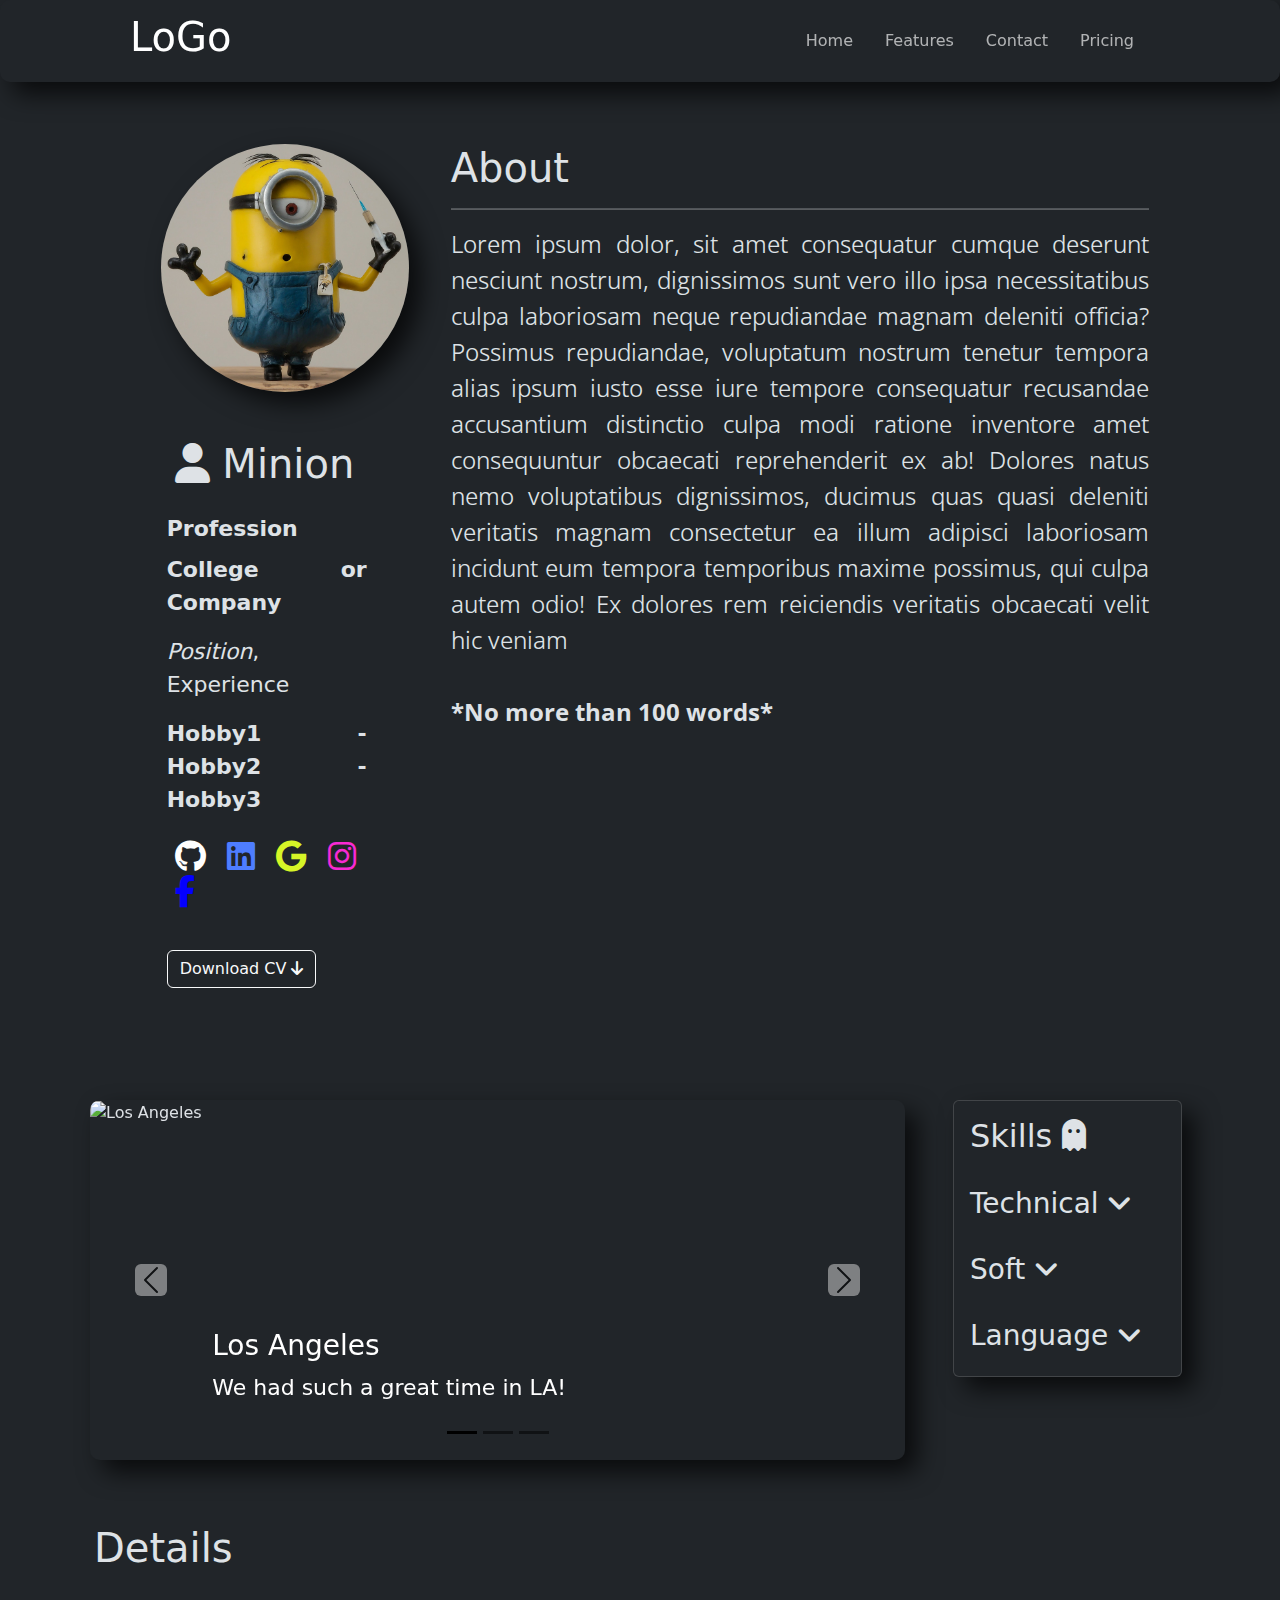
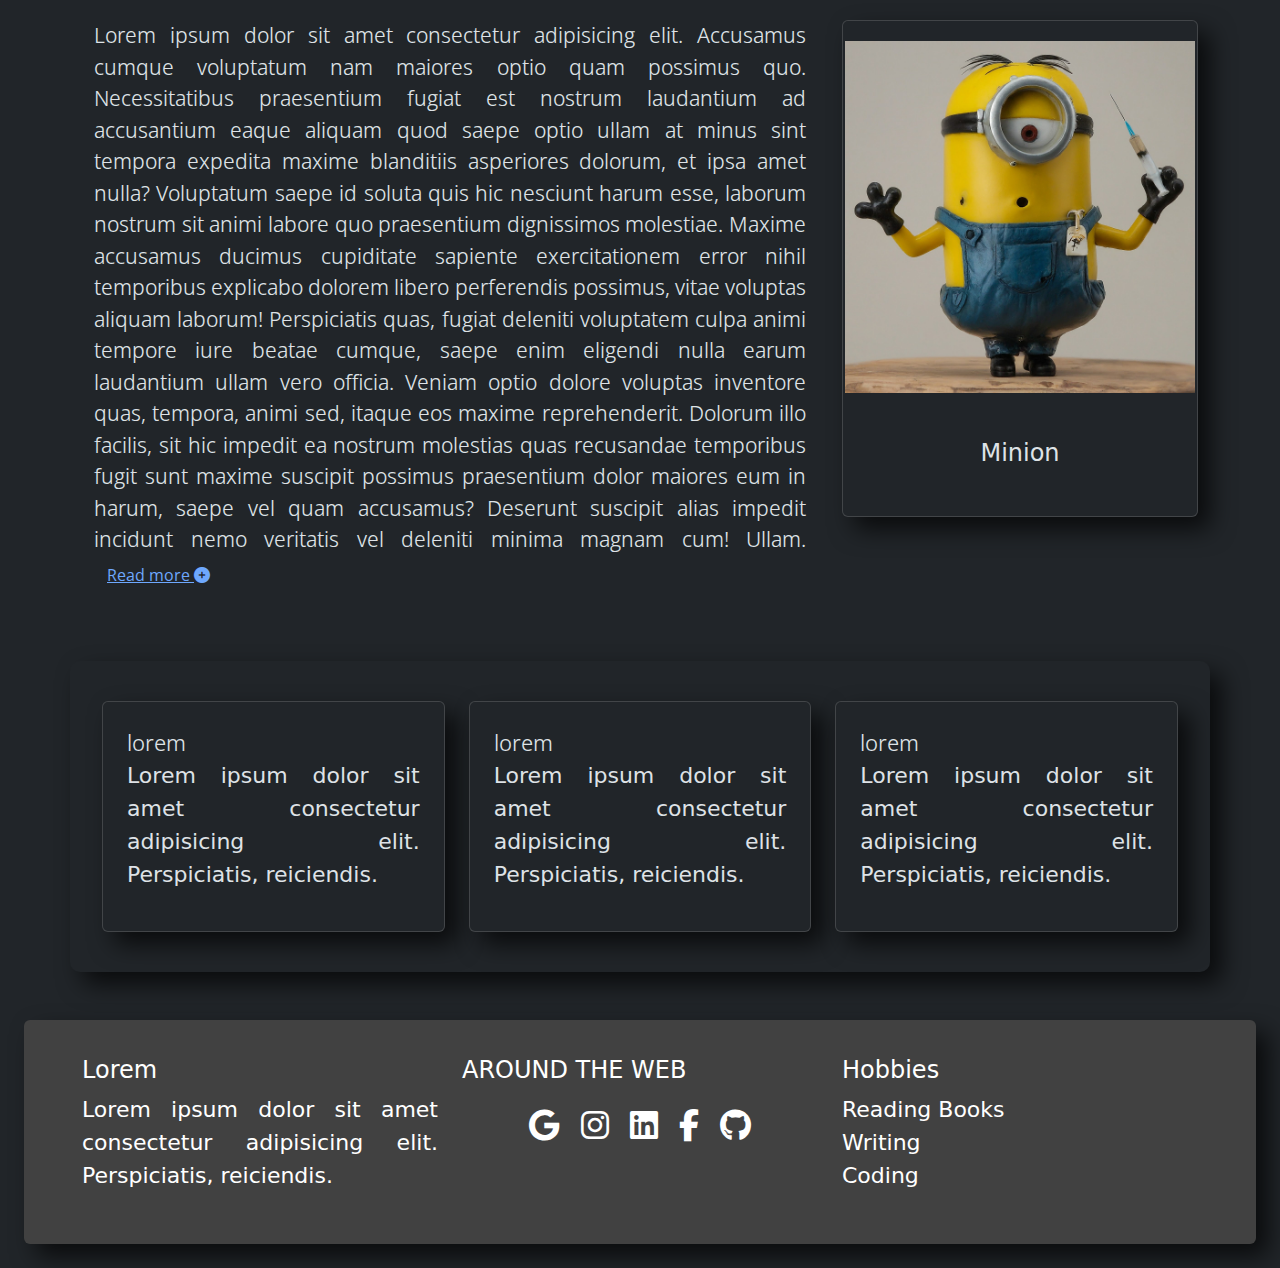
==== commit dd1ef150: "Update index.html" ====
--- a/index.html
+++ b/index.html
@@ -38,52 +38,43 @@
 
 <body>
 
-    <!-- head section  -->
+
+    <!-- head section -->
+    <!-- Navbar -->
     <header>
-        <nav class="navbar navbar-expand-lg bg-body-tertiary rounded bg-dark rounded-4 m-3 fixed-top"
-            aria-label="">
+        <nav class="navbar navbar-expand-lg bg-dark shadow1 round1 fixed-top">
             <div class="container">
-                <a class="navbar-brand mx-5 px-4" href="#">
-                    <h1 style="font-size: 30px;">Minion</h1>
+                <a class="navbar-brand" href="#">
+                    <h1 class="ps-5">LoGo</h1>
                 </a>
-                <button class="navbar-toggler" type="button" data-bs-toggle="collapse"
-                    data-bs-target="" aria-controls="navbarsExample09" aria-expanded="false"
-                    aria-label="Toggle navigation">
+                <button class="navbar-toggler" type="button" data-bs-toggle="collapse" data-bs-target="#navbarNav" aria-controls="navbarNav" aria-expanded="false" aria-label="Toggle navigation">
                     <span class="navbar-toggler-icon"></span>
                 </button>
-
-                <div class="collapse navbar-collapse" id="navbarsExample09">
-                    <ul class="navbar-nav me-auto ">
+                <div class="collapse navbar-collapse d-md-flex justify-content-end" id="navbarNav">
+                    <ul class="navbar-nav me-5 custom-text-color">
                         <li class="nav-item">
-                            <a class="nav-link active mx-4" aria-current="page" href="#">Home</a>
+                            <a class="nav-link px-3" href="index.html">Home</a>
                         </li>
                         <li class="nav-item">
-                            <a class="nav-link mx-4" href="#">Link</a>
+                            <a class="nav-link px-3" href="#">Features</a>
+                        </li>
+                        <li class="nav-item"> 
+                            <a class="nav-link px-3" href="#">Contact</a>
                         </li>
                         <li class="nav-item">
-                            <a class="nav-link disabled mx-4" aria-disabled="true">Disabled</a>
-                        </li>
-                        <li class="nav-item dropdown mx-4">
-                            <a class="nav-link dropdown-toggle" href="#" data-bs-toggle="dropdown"
-                                aria-expanded="false">Dropdown</a>
-                            <ul class="dropdown-menu">
-                                <li><a class="dropdown-item" href="#">Action</a></li>
-                                <li><a class="dropdown-item" href="#">Another action</a></li>
-                                <li><a class="dropdown-item" href="#">Something else here</a></li>
-                            </ul>
+                            <a class="nav-link px-3" href="#">Pricing</a>
                         </li>
                     </ul>
-                    <form role="search">
-                        <input class="form-control" type="search" placeholder="Search" aria-label="Search">
-                    </form>
                 </div>
             </div>
         </nav>
     </header>
+    <!-- Navbar End -->
     <!-- head section* -->
+
     <br><br>
     <!-- main section  -->
-    <main class="">
+    <main>
         <!-- row 1 -->
         <section class=" my-5">
             <div class="container-fluid ">
@@ -138,7 +129,7 @@
                     <!-- Profile card* -->
 
                     <!-- About section -->
-                    <div class="col-md-7 my-5 px-5">
+                    <div class="col-md-7 my-5 px-4">
                         <h1>About</h1>
                         <hr style="height: 2px; background-color: #ffffff;">
                         <p class="mt-3 font3">
@@ -286,7 +277,7 @@
                 <div class="row">
 
                     <!-- Details Column -->
-                    <div class="col-md-8">
+                    <div class="col-md-8 px-4">
                         <h1 class="mb-5">Details</h1>
                         <p class="font1">
                             Lorem ipsum dolor sit amet consectetur adipisicing elit. Accusamus cumque voluptatum nam
@@ -369,7 +360,7 @@
             <!-- Project section-->
             <div class="container shadow1 round1 mt-4">
                 <div class="row my-3 mx-2">
-                    <div class="col-md-4 my-sm-2 py-sm-1">
+                    <div class="col-md-4 my-sm-2 py-3 ">
                         <a href="jumbotron.html" class="card-link">
                             <div class="card p-4 box shadow1 round1 zoom">
                                 <strong class="font2 bold">lorem</strong>
@@ -378,7 +369,7 @@
                             </div>
                         </a>
                     </div>
-                    <div class="col-md-4 my-sm-2 py-sm-1">
+                    <div class="col-md-4 my-sm-2 py-3 ">
                         <a href="anotherfile.html" class="card-link">
                             <div class="card p-4 box shadow1 round1 zoom">
                                 <strong class="font2 bold">lorem</strong>
@@ -387,7 +378,7 @@
                             </div>
                         </a>
                     </div>
-                    <div class="col-md-4 my-sm-2 py-sm-1">
+                    <div class="col-md-4 my-sm-2 py-3 ">
                         <a href="yetanotherfile.html" class="card-link">
                             <div class="card p-4 box shadow1 round1 zoom">
                                 <strong class="font2 bold">lorem</strong>
@@ -433,7 +424,7 @@
                                 style="color: #ffffff;"></i></a>
                     </div>
                     <!-- box 3 -->
-                    <div class="col-md-4 col-sm-12">
+                    <div class="col-md-4 col-sm-12 my-3 ">
                         <h4>Hobbies</h4>
                         <p>
                             Reading Books <br>
@@ -447,8 +438,48 @@
         </footer>
     </section>
     <!-- footer section*  -->
-
+    <script>
+        document.getElementById('searchForm').addEventListener('submit', function (event) {
+            event.preventDefault(); // Prevent form submission
+
+            // Get the search query
+            const query = document.getElementById('searchInput').value.toLowerCase();
+
+            // Clear previous highlights
+            document.querySelectorAll('.highlight').forEach(function (el) {
+                el.classList.remove('highlight');
+            });
+
+            if (!query) return;
+
+            // Find and highlight matches
+            const elements = document.querySelectorAll('h1, h2, h3, p, li, div'); // Add more selectors as needed
+            let firstMatch = null;
+
+            elements.forEach(function (el) {
+                const text = el.textContent.toLowerCase();
+                if (text.includes(query)) {
+                    el.innerHTML = el.textContent.replace(new RegExp(query, 'gi'), (match) => `<span class="highlight">${match}</span>`);
+                    if (!firstMatch) firstMatch = el;
+                }
+            });
+
+            // Scroll to the first match
+            if (firstMatch) {
+                firstMatch.scrollIntoView({ behavior: 'smooth', block: 'center' });
+            }
+        });
+
+        // Add some CSS to highlight the text
+        const style = document.createElement('style');
+        style.innerHTML = `
+            .highlight {
+                background-color: yellow;
+            }
+        `;
+        document.head.appendChild(style);
+    </script>
 
 </body>
 
-</html>+</html>
--- a/style.css
+++ b/style.css
@@ -26,13 +26,16 @@
 h6,
 p {
     font-weight: 400;
+    text-align: justify;
 }
 
 a.card-link {
     text-decoration: none;
     color: inherit;
-    display: block; /* Makes the entire card clickable */
-}
+    display: block;
+    /* Makes the entire card clickable */
+}
+
 a.card-link:hover {
     text-decoration: none;
 }
@@ -93,17 +96,13 @@
     opacity: .2;
 }
 
-
-
 .shadow1 {
     overflow: hidden;
     background-color: transparent;
     box-shadow: 12px 12px 25px rgba(0, 0, 0, 0.7);
 }
 
-.main-top-margin{
-    margin-top: 50px;
-}
+
 /* box */
 .box {
     overflow: hidden;
@@ -171,18 +170,18 @@
     /* Default card width for desktop */
     height: 504px;
     margin-bottom: 20px;
-  }
-  
-  /* ratio 1.15 */
-  .card-instax img {
-    width: 100%;
-    max-width: 365px;
+}
+
+/* ratio 1.15 */
+.card-instax img {
+    width: 100%;
+    max-width: 350px;
     /* Default card width for desktop */
-    height: 417px;
+    height: 402px;
     margin: 0 auto;
     padding-top: 20px;
     padding-bottom: 30px;
-  }
+}
 
 /* glow on hover  */
 .glow-on-hover {
@@ -212,7 +211,70 @@
         height: 360px;
         /* Increased card height for mobile */
     }
-
+        .font1 {
+            font-family: 'Open Sans', sans-serif;
+            font-weight: 350;
+            font-size: 18px;
+        }
+    
+        .font2 {
+            font-family: 'Open Sans', sans-serif;
+            font-weight: 350;
+            font-size: 20px;
+        }
+    
+        .font3 {
+            font-family: 'Open Sans', sans-serif;
+            font-weight: 350;
+            font-size: 21px;
+        }
+    }
+
+    /* Media Queries */
+/* @media (max-width: 1024px) {
+    .card-custom {
+      max-width: 320px;
+    }
+  }
+  
+  @media (max-width: 768px) {
+    .card-custom {
+      max-width: 100%;
+      height: auto;
+    }
+  
+    .card-instax {
+      max-width: 320px;
+    }
+  
+    .card-instax img {
+      padding: 20px 0;
+    }
+  }
+  
+  @media (max-width: 576px) {
+    .card-custom {
+      max-width: 100%;
+      height: auto;
+    }
+  
+    .card-instax {
+      max-width: 280px;
+    }
+  
+    .card-instax img {
+      padding: 20px 0;
+    }
+  }
+   */
+  /* Custom Navbar and Footer */
+  /* .navbar.custom-color {
+    background-color: #e4ff5c;
+  }
+  
+  footer.custom-color {
+    background-color: #e4ff5c;
+  } */
     .sidebar {
         width: 0;
         /* Collapse the width */
@@ -226,24 +288,24 @@
     }
 
     /* font size  */
-.font1 {
-    font-family: 'Open Sans', sans-serif;
-    font-weight: 350;
-    font-size: 21px;
-}
-
-.font2 {
-    font-family: 'Open Sans', sans-serif;
-    font-weight: 350;
-    font-size: 22px;
-}
-
-.font3 {
-    font-family: 'Open Sans', sans-serif;
-    font-weight: 350;
-    font-size: 24px;
-}
-}
+    .font1 {
+        font-family: 'Open Sans', sans-serif;
+        font-weight: 350;
+        font-size: 21px;
+    }
+
+    .font2 {
+        font-family: 'Open Sans', sans-serif;
+        font-weight: 350;
+        font-size: 22px;
+    }
+
+    .font3 {
+        font-family: 'Open Sans', sans-serif;
+        font-weight: 350;
+        font-size: 24px;
+    }
+
 
 /* ------------------------------------- */
 
@@ -360,4 +422,4 @@
     height: 100%;
     background: linear-gradient(to bottom, #000000, #330033, #660066, #990099, #cc00cc, #ff00ff, #ff3399);
     /* Adjust the colors as per your preference */
-}+}
